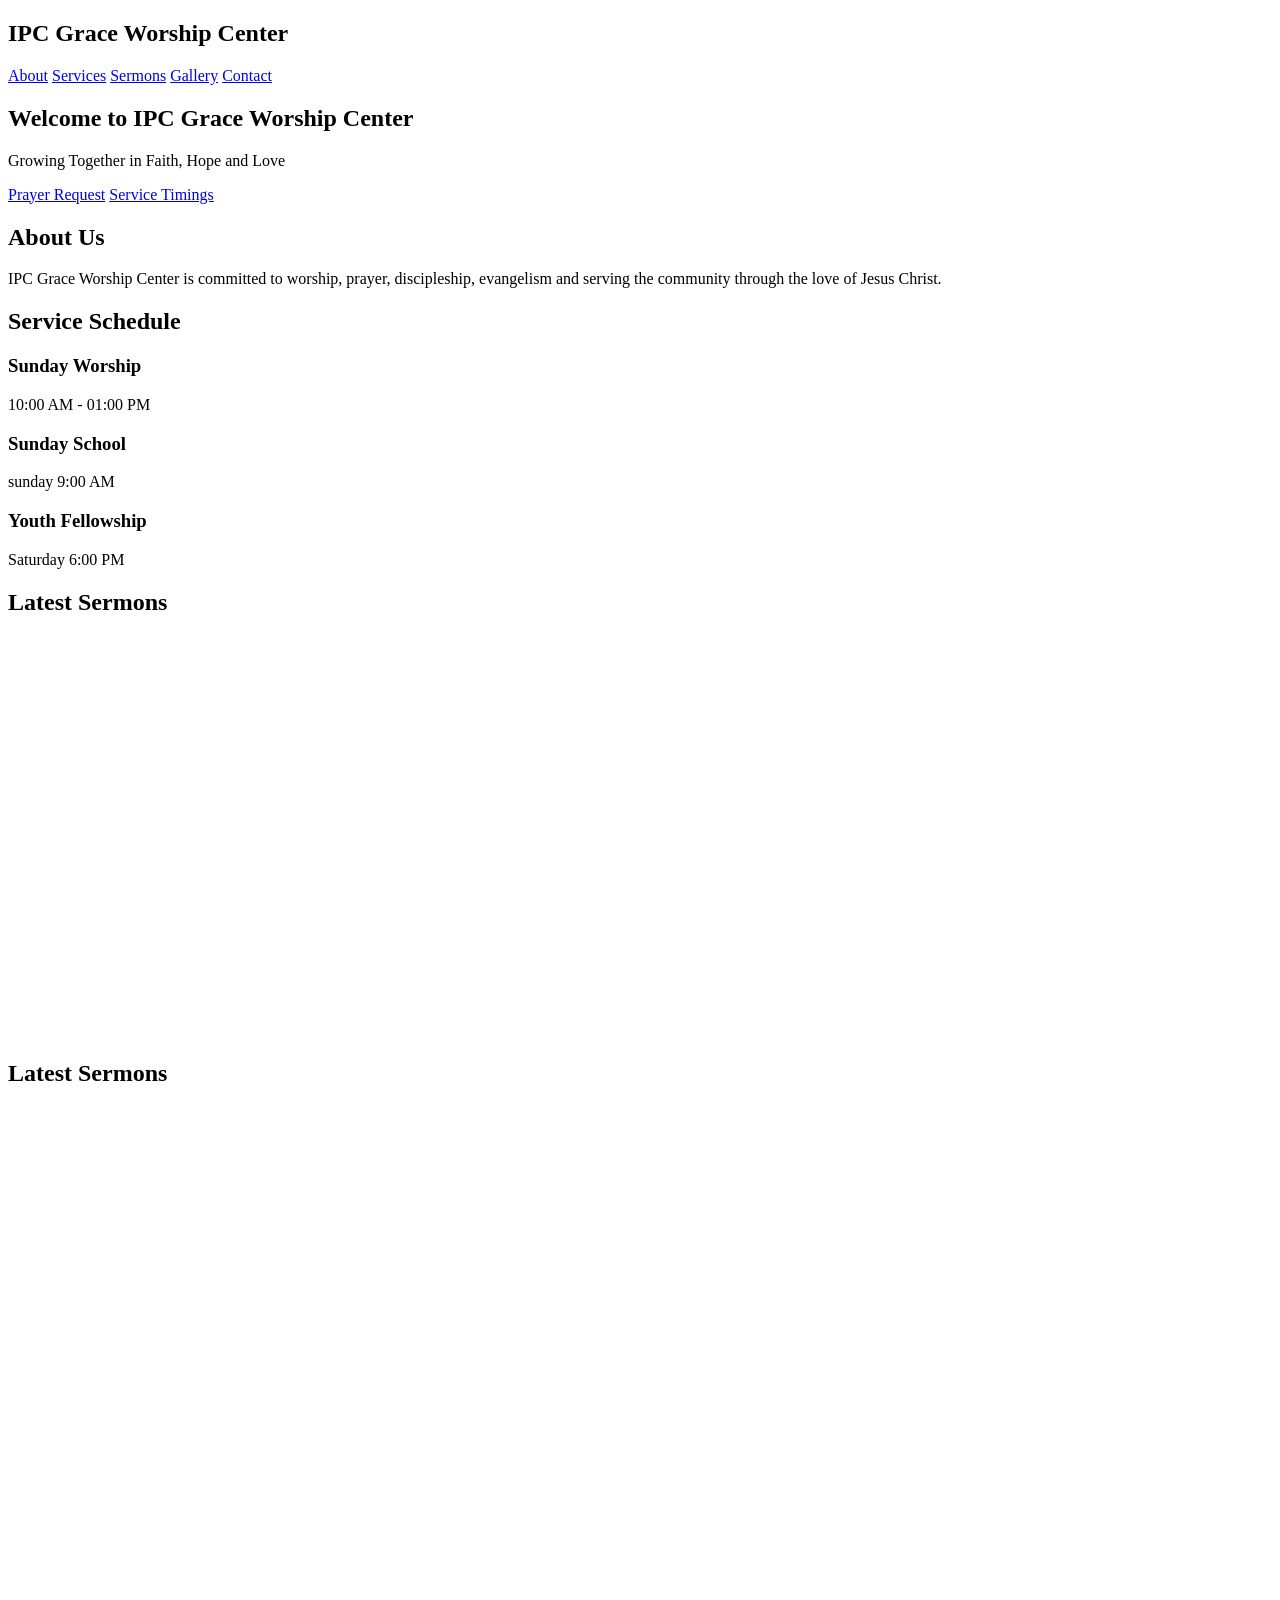
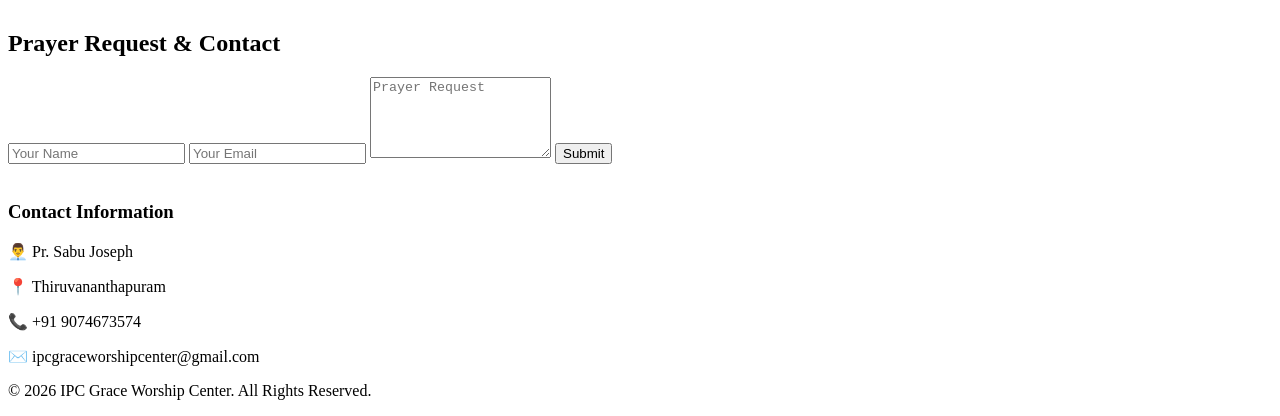
==== index.html @ 72433bd9 "Update index.html" ====
<!DOCTYPE html>
<html lang="en">
<head>
<meta charset="UTF-8">
<meta name="viewport" content="width=device-width, initial-scale=1.0">
<title>IPC Grace Worship Center</title>

    <!-- External CSS -->
    <link rel="stylesheet" href="css/style.css">
</head>

</style>
</head>
<body>

<header>
    <h2>IPC Grace Worship Center</h2>
    <nav>
        <a href="#about">About</a>
        <a href="#services">Services</a>
        <a href="#sermons">Sermons</a>
        <a href="#gallery">Gallery</a>
        <a href="#contact">Contact</a>
    </nav>
</header>

<section class="hero">
    <div class="hero-content">
        <h1>Welcome to IPC Grace Worship Center</h1>
        <p>Growing Together in Faith, Hope and Love</p>
        <a href="#contact" class="btn">Prayer Request</a>
        <a href="#services" class="btn">Service Timings</a>
    </div>
</section>

<section id="about">
    <h2 class="section-title">About Us</h2>
    <p>
        IPC Grace Worship Center is committed to worship, prayer,
        discipleship, evangelism and serving the community through
        the love of Jesus Christ.
    </p>
</section>

<section id="services">
    <h2 class="section-title">Service Schedule</h2>
    <div class="cards">
        <div class="card">
            <h3>Sunday Worship</h3>
            <p>10:00 AM - 01:00 PM</p>
        </div>

        <div class="card">
            <h3>Sunday School</h3>
            <p>sunday 9:00 AM</p>
        </div>

        <div class="card">
            <h3>Youth Fellowship</h3>
            <p>Saturday 6:00 PM</p>
        </div>
    </div>
</section>

<section id="sermons">
    <h2 class="section-title">Latest Sermons</h2>

    <iframe width="100%" height="400"
    src="https://https://www.youtube.com/embed/jVn1BEAWqcc?list=RDjVn1BEAWqcc"
    title="Sermon"
    frameborder="0"
    allowfullscreen></iframe>

</section>

<section id="sermons">
    <h2 class="section-title">Latest Sermons</h2>

    <iframe
    width="100%"
    height="500"
    src="https://www.youtube.com/embed/iJCV_2H9xD0"
    title="Leeland - Way Maker (Official Live Video)"
    frameborder="0"
    allow="accelerometer; autoplay; clipboard-write; encrypted-media; gyroscope; picture-in-picture; web-share"
    allowfullscreen>
</iframe>
</section>

<section id="contact">
    <h2 class="section-title">Prayer Request & Contact</h2>

    <form class="contact-form">
        <input type="text" placeholder="Your Name">
        <input type="email" placeholder="Your Email">
        <textarea rows="5" placeholder="Prayer Request"></textarea>
        <button type="submit">Submit</button>
    </form>

    <br>

    <h3>Contact Information</h3>
    <p>👨‍💼 Pr. Sabu Joseph</p>
    <p>📍 Thiruvananthapuram</p>
    <p>📞 +91 9074673574</p>
    <p>✉️ ipcgraceworshipcenter@gmail.com</p>
</section>

<footer>
    <p>© 2026 IPC Grace Worship Center. All Rights Reserved.</p>
</footer>
<!-- JavaScript File -->
  <script src="script/script.js"></script>
</body>
</html>
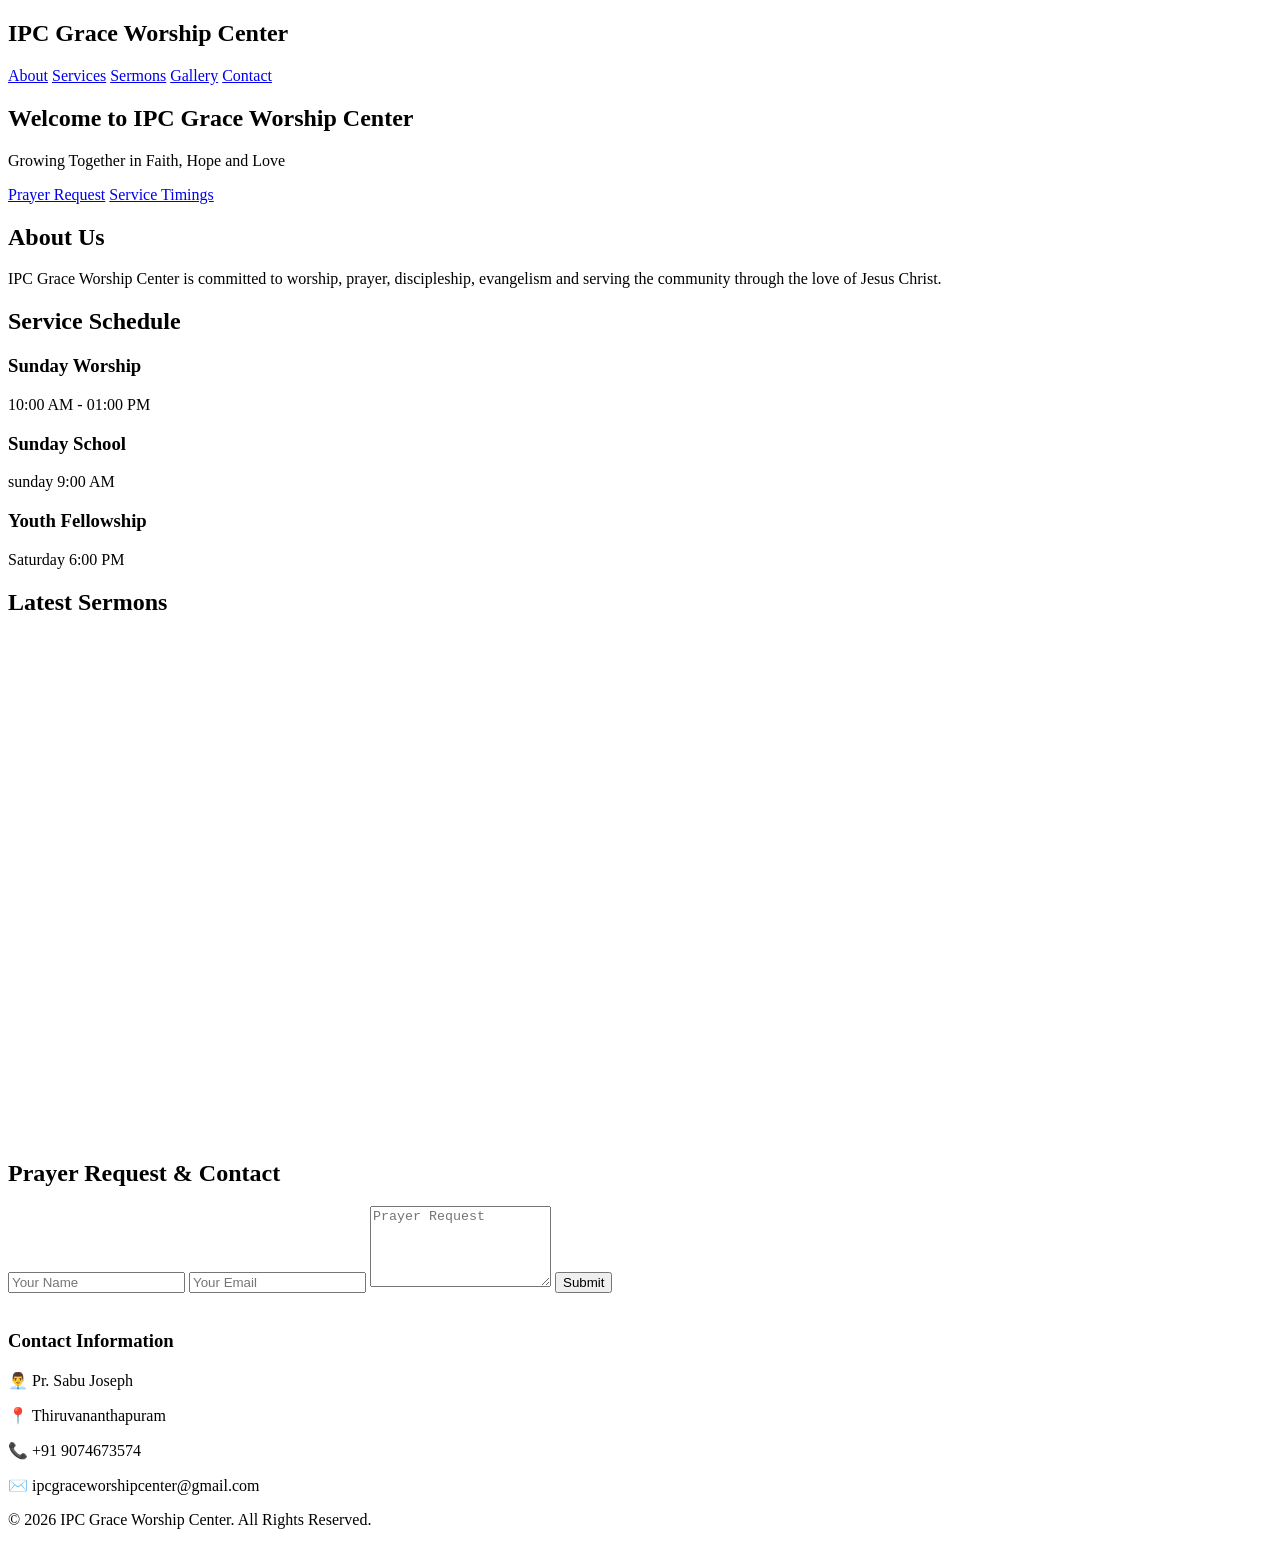
==== commit a93d1259: "Update index.html" ====
--- a/index.html
+++ b/index.html
@@ -65,17 +65,6 @@
 <section id="sermons">
     <h2 class="section-title">Latest Sermons</h2>
 
-    <iframe width="100%" height="400"
-    src="https://https://www.youtube.com/embed/jVn1BEAWqcc?list=RDjVn1BEAWqcc"
-    title="Sermon"
-    frameborder="0"
-    allowfullscreen></iframe>
-
-</section>
-
-<section id="sermons">
-    <h2 class="section-title">Latest Sermons</h2>
-
     <iframe
     width="100%"
     height="500"
@@ -84,6 +73,7 @@
     frameborder="0"
     allow="accelerometer; autoplay; clipboard-write; encrypted-media; gyroscope; picture-in-picture; web-share"
     allowfullscreen>
+        
 </iframe>
 </section>
 
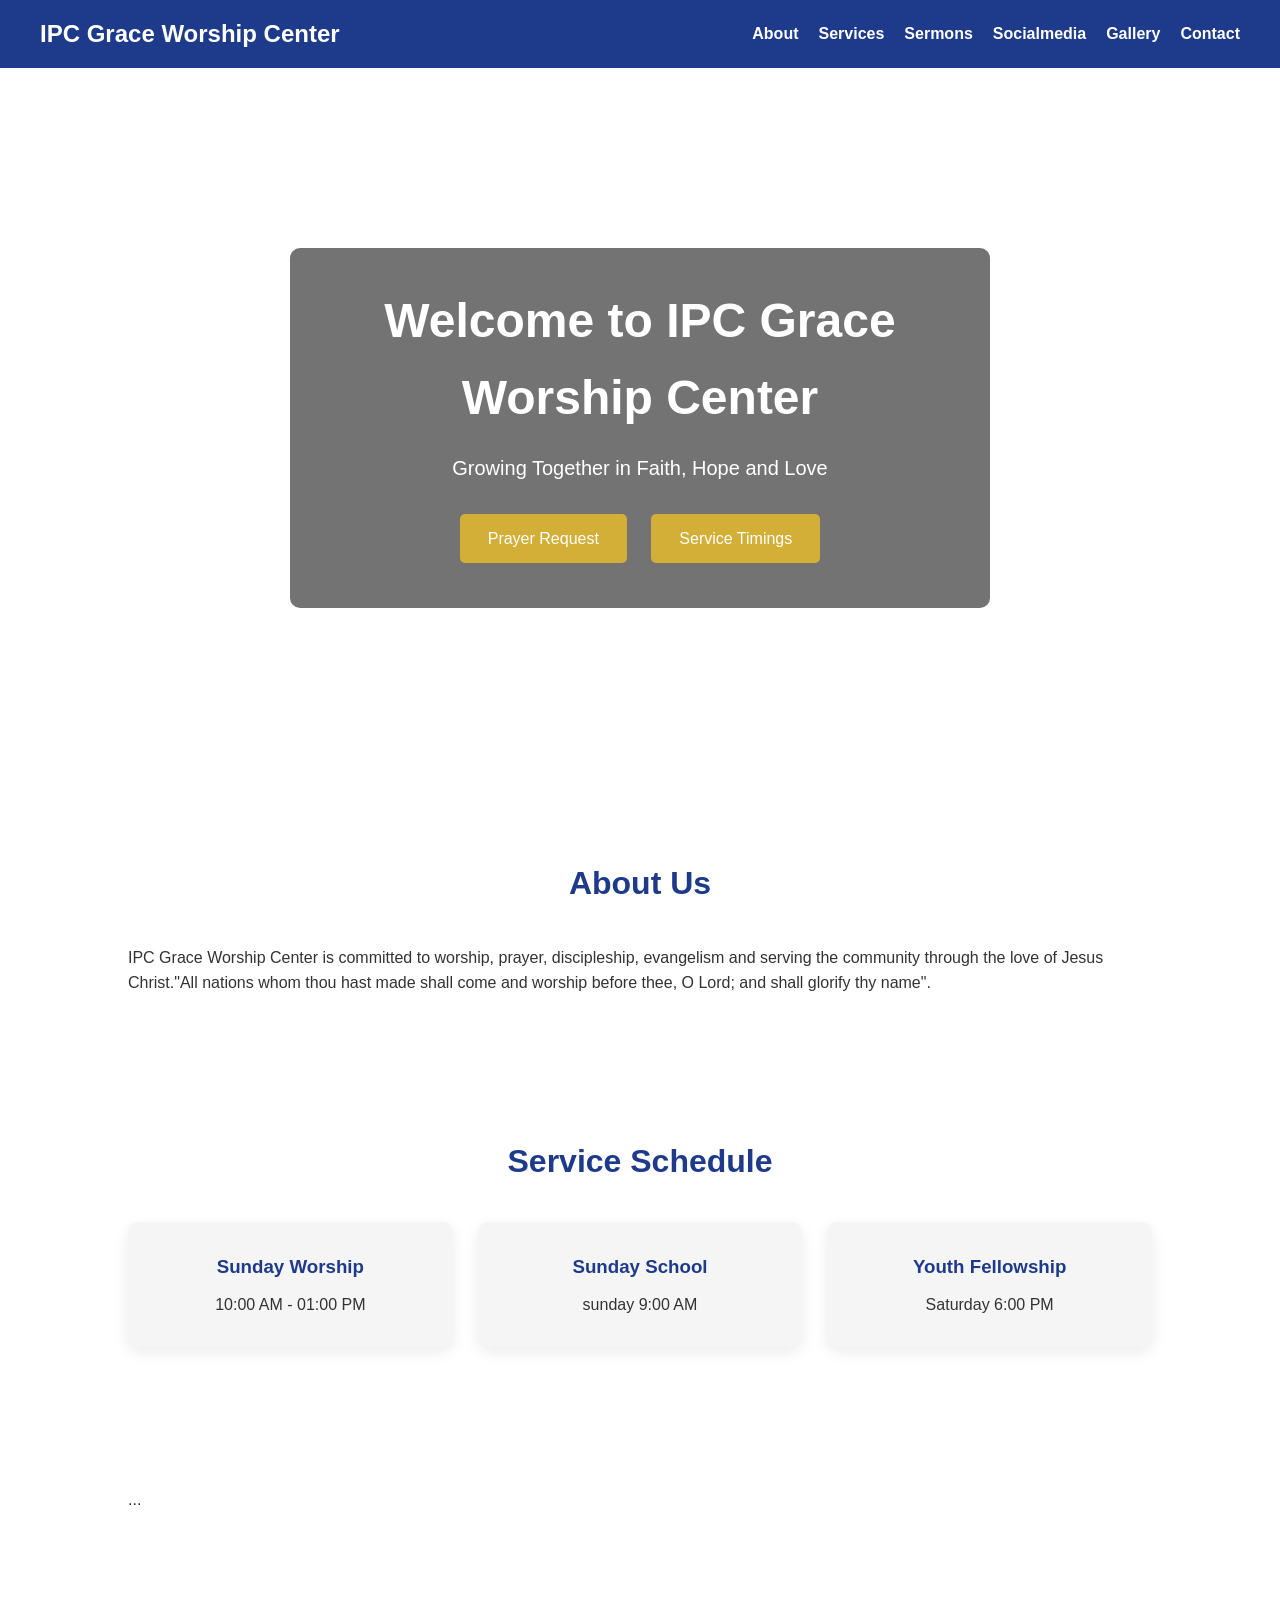
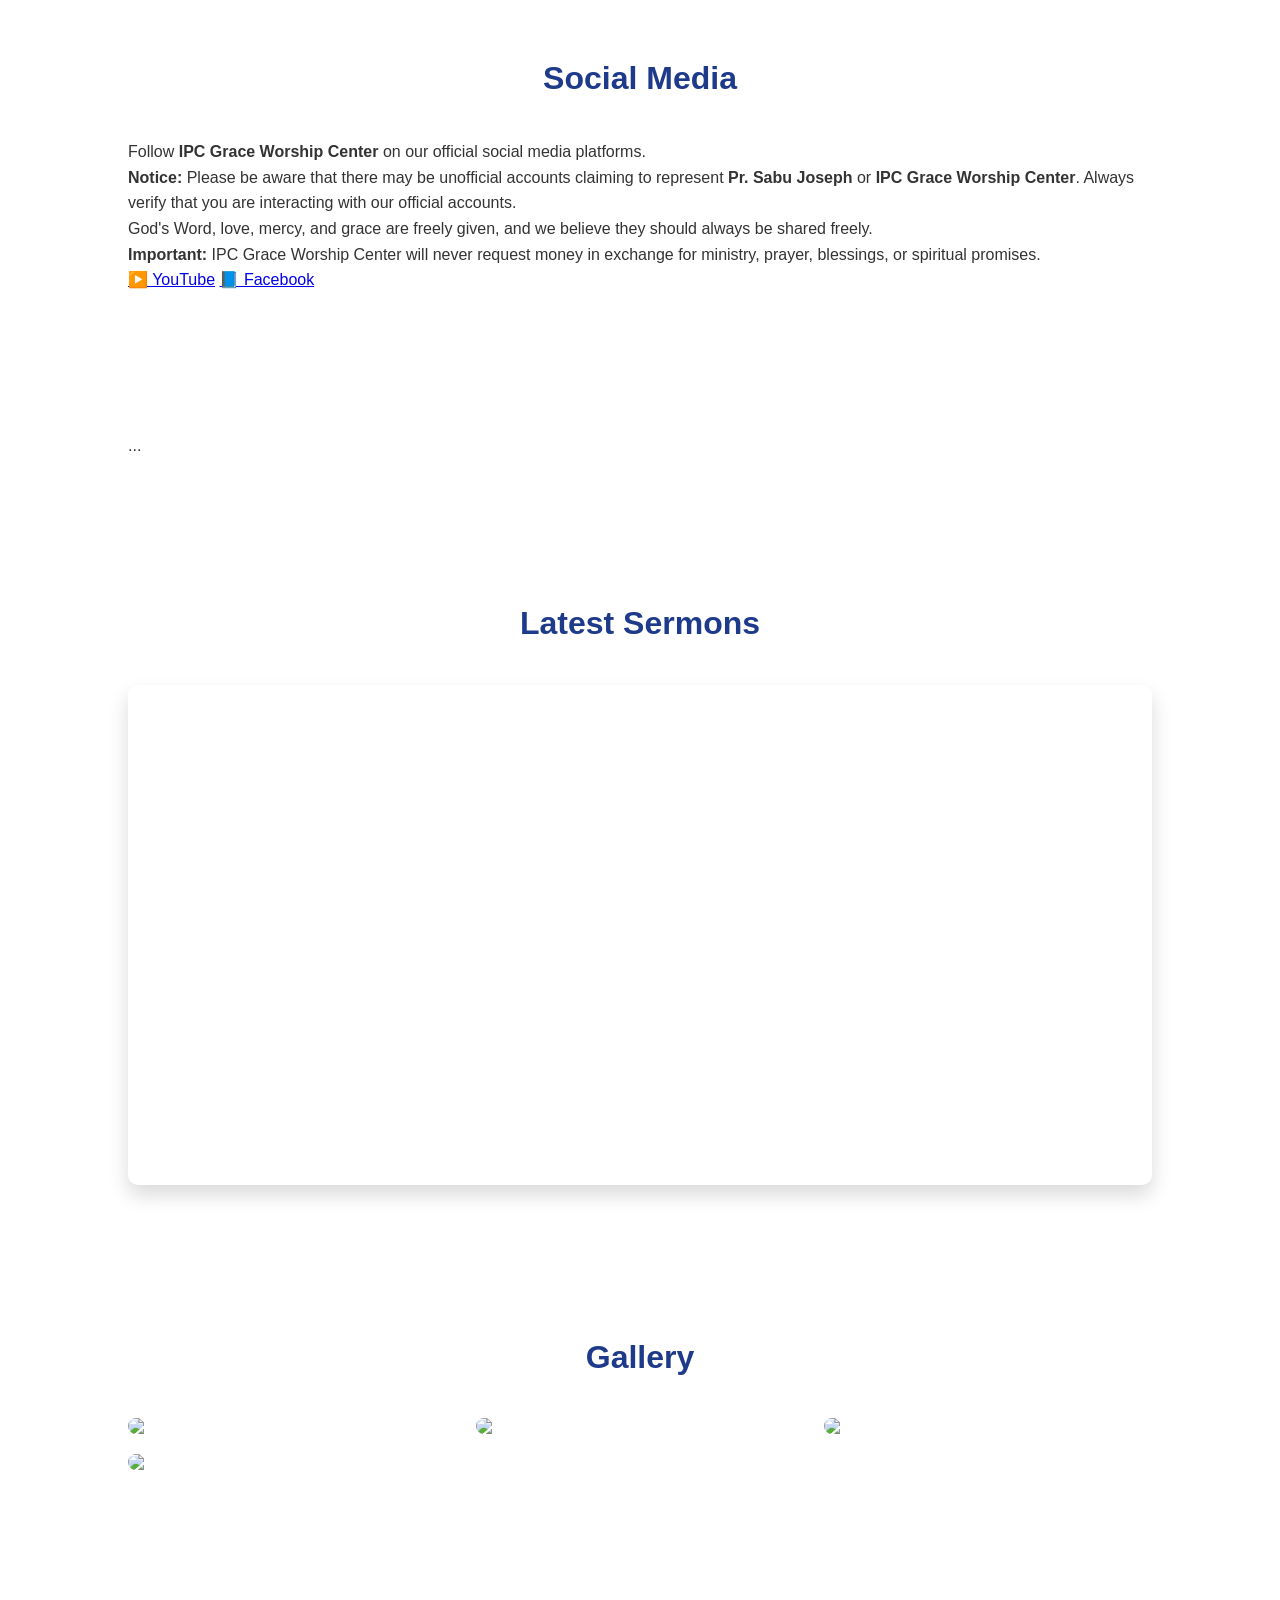
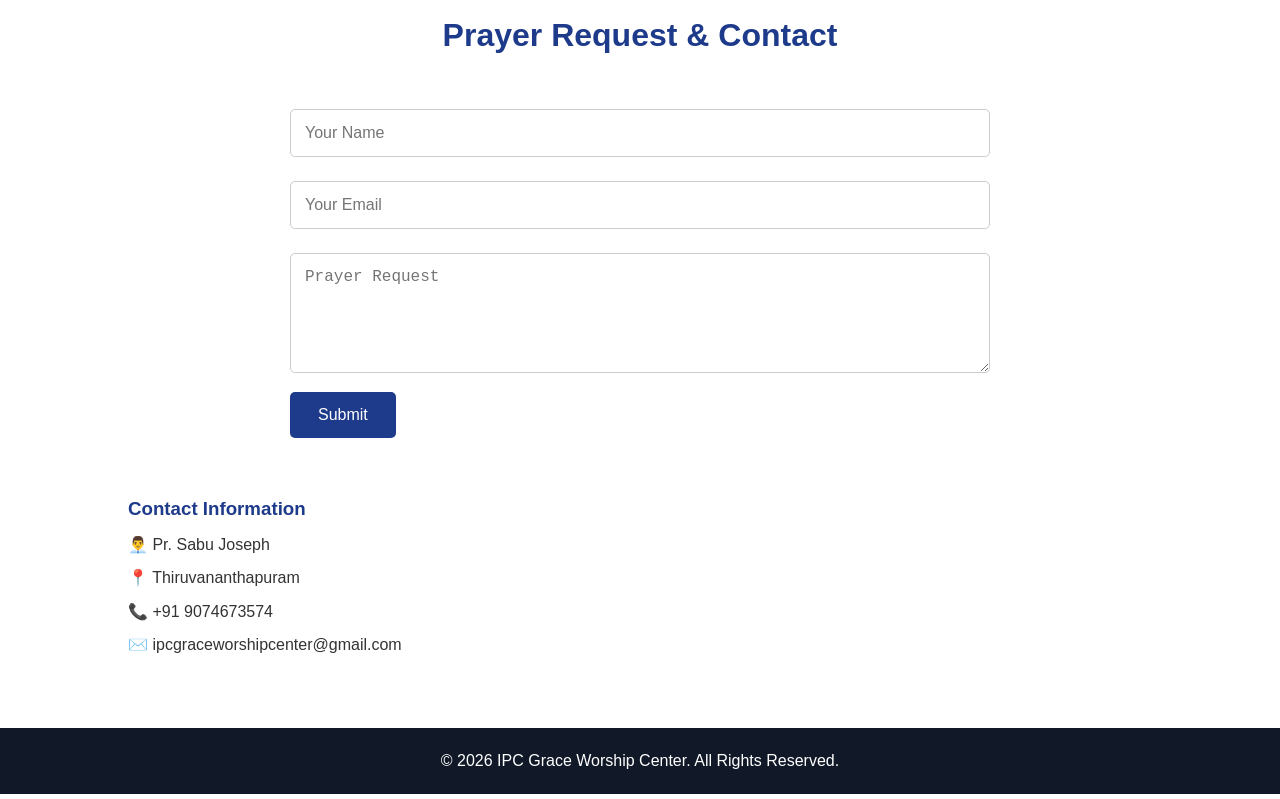
==== commit 86120420: "Update index.html" ====
--- a/index.html
+++ b/index.html
@@ -19,6 +19,7 @@
         <a href="#about">About</a>
         <a href="#services">Services</a>
         <a href="#sermons">Sermons</a>
+        <a href="#social-media">Socialmedia</a>
         <a href="#gallery">Gallery</a>
         <a href="#contact">Contact</a>
     </nav>
@@ -38,7 +39,8 @@
     <p>
         IPC Grace Worship Center is committed to worship, prayer,
         discipleship, evangelism and serving the community through
-        the love of Jesus Christ.
+        the love of Jesus Christ."All nations whom thou hast made 
+        shall come and worship before thee, O Lord; and shall glorify thy name".
     </p>
 </section>
 
@@ -62,6 +64,45 @@
     </div>
 </section>
 
+    <!-- Sermons -->
+<section id="sermons">
+    ...
+</section>
+
+<!-- Social Media -->
+<section id="social-media">
+    <h2 class="section-title">Social Media</h2>
+
+    <p>
+        Follow <strong>IPC Grace Worship Center</strong> on our official social media platforms.
+    </p>
+
+    <p>
+        <strong>Notice:</strong> Please be aware that there may be unofficial accounts claiming to represent
+        <strong>Pr. Sabu Joseph</strong> or <strong>IPC Grace Worship Center</strong>.
+        Always verify that you are interacting with our official accounts.
+    </p>
+
+    <p>
+        God's Word, love, mercy, and grace are freely given, and we believe they should always be shared freely.
+    </p>
+
+    <p>
+        <strong>Important:</strong> IPC Grace Worship Center will never request money in exchange for ministry,
+        prayer, blessings, or spiritual promises.
+    </p>
+
+    <div class="social-links">
+        <a href="https://www.youtube.com/" target="_blank">▶️ YouTube</a>
+        <a href="https://www.facebook.com/" target="_blank">📘 Facebook</a>
+    </div>
+</section>
+
+<!-- Contact -->
+<section id="contact">
+    ...
+</section>
+
 <section id="sermons">
     <h2 class="section-title">Latest Sermons</h2>
 
@@ -75,6 +116,16 @@
     allowfullscreen>
         
 </iframe>
+</section>
+    <section id="gallery">
+    <h2 class="section-title">Gallery</h2>
+
+    <div class="gallery">
+        <img src="https://picsum.photos/500/300?1">
+        <img src="https://picsum.photos/500/300?2">
+        <img src="https://picsum.photos/500/300?3">
+        <img src="https://picsum.photos/500/300?4">
+    </div>
 </section>
 
 <section id="contact">
--- a/css/style.css
+++ b/css/style.css
@@ -0,0 +1,297 @@
+/* ============================
+   IPC Grace Worship Center
+   style.css
+============================ */
+
+/* Reset */
+* {
+    margin: 0;
+    padding: 0;
+    box-sizing: border-box;
+}
+
+html {
+    scroll-behavior: smooth;
+}
+
+body {
+    font-family: Arial, Helvetica, sans-serif;
+    line-height: 1.6;
+    color: #333;
+    background: #ffffff;
+}
+
+/* Header */
+header {
+    background: #1E3A8A;
+    color: #fff;
+    padding: 15px 40px;
+    display: flex;
+    justify-content: space-between;
+    align-items: center;
+    position: sticky;
+    top: 0;
+    z-index: 1000;
+}
+
+header h2 {
+    font-size: 24px;
+}
+
+nav {
+    display: flex;
+    gap: 20px;
+}
+
+nav a {
+    color: #fff;
+    text-decoration: none;
+    font-weight: bold;
+    transition: 0.3s;
+}
+
+nav a:hover {
+    color: #D4AF37;
+}
+
+/* Hero Section */
+.hero {
+    height: 80vh;
+    background: url("https://images.unsplash.com/photo-1438232992991-995b7058bbb3?w=1600") center center/cover no-repeat;
+    display: flex;
+    justify-content: center;
+    align-items: center;
+    text-align: center;
+    color: #fff;
+}
+
+.hero-content {
+    background: rgba(0, 0, 0, 0.55);
+    padding: 35px;
+    border-radius: 10px;
+    max-width: 700px;
+}
+
+.hero h1 {
+    font-size: 48px;
+    margin-bottom: 15px;
+}
+
+.hero p {
+    font-size: 20px;
+    margin-bottom: 20px;
+}
+
+/* Buttons */
+.btn {
+    display: inline-block;
+    margin: 10px;
+    padding: 12px 28px;
+    background: #D4AF37;
+    color: #fff;
+    text-decoration: none;
+    border-radius: 5px;
+    transition: 0.3s;
+}
+
+.btn:hover {
+    background: #b89222;
+}
+
+/* Sections */
+section {
+    padding: 70px 10%;
+}
+
+.section-title {
+    text-align: center;
+    color: #1E3A8A;
+    margin-bottom: 35px;
+    font-size: 32px;
+}
+
+/* Cards */
+.cards {
+    display: grid;
+    grid-template-columns: repeat(auto-fit, minmax(250px, 1fr));
+    gap: 25px;
+}
+
+.card {
+    background: #f5f5f5;
+    padding: 30px;
+    border-radius: 10px;
+    text-align: center;
+    transition: 0.3s;
+    box-shadow: 0 5px 15px rgba(0,0,0,0.08);
+}
+
+.card:hover {
+    transform: translateY(-8px);
+    box-shadow: 0 10px 20px rgba(0,0,0,0.15);
+}
+
+.card h3 {
+    color: #1E3A8A;
+    margin-bottom: 10px;
+}
+
+/* Sermons */
+iframe {
+    border-radius: 10px;
+    box-shadow: 0 10px 20px rgba(0,0,0,.15);
+}
+
+/* Gallery */
+.gallery {
+    display: grid;
+    grid-template-columns: repeat(auto-fit, minmax(250px,1fr));
+    gap: 20px;
+}
+
+.gallery img {
+    width: 100%;
+    border-radius: 10px;
+    transition: 0.4s;
+    cursor: pointer;
+}
+
+.gallery img:hover {
+    transform: scale(1.05);
+}
+
+/* Contact Form */
+.contact-form {
+    max-width: 700px;
+    margin: auto;
+}
+
+.contact-form input,
+.contact-form textarea {
+    width: 100%;
+    padding: 14px;
+    margin: 12px 0;
+    border: 1px solid #ccc;
+    border-radius: 5px;
+    font-size: 16px;
+}
+
+.contact-form textarea {
+    resize: vertical;
+}
+
+.contact-form button {
+    background: #1E3A8A;
+    color: white;
+    border: none;
+    padding: 14px 28px;
+    border-radius: 5px;
+    cursor: pointer;
+    font-size: 16px;
+    transition: 0.3s;
+}
+
+.contact-form button:hover {
+    background: #152d6b;
+}
+
+#contact h3 {
+    margin-top: 30px;
+    color: #1E3A8A;
+}
+
+#contact p {
+    margin-top: 8px;
+}
+
+/* Footer */
+footer {
+    background: #111827;
+    color: white;
+    text-align: center;
+    padding: 20px;
+}
+
+/* Responsive */
+@media (max-width: 768px) {
+
+    header {
+        flex-direction: column;
+        text-align: center;
+    }
+
+    nav {
+        margin-top: 15px;
+        flex-wrap: wrap;
+        justify-content: center;
+    }
+
+    .hero {
+        height: 70vh;
+    }
+
+    .hero h1 {
+        font-size: 34px;
+    }
+
+    .hero p {
+        font-size: 18px;
+    }
+
+    section {
+        padding: 60px 7%;
+    }
+}
+
+@media (max-width: 480px) {
+
+    .hero h1 {
+        font-size: 28px;
+    }
+
+    .hero p {
+        font-size: 16px;
+    }
+
+    .btn {
+        display: block;
+        margin: 12px auto;
+        width: 220px;
+    }
+
+   #social-media {
+    padding: 60px 20px;
+    background: #f8f9fa;
+    text-align: center;
+}
+
+#social-media p {
+    max-width: 900px;
+    margin: 15px auto;
+    line-height: 1.8;
+    color: #444;
+}
+
+.social-links {
+    margin-top: 30px;
+}
+
+.social-links a {
+    display: inline-block;
+    margin: 10px;
+    padding: 12px 20px;
+    background: #1E3A8A;
+    color: #fff;
+    text-decoration: none;
+    border-radius: 6px;
+    transition: 0.3s;
+}
+
+.social-links a:hover {
+    background: #0f2557;
+}
+
+    .section-title {
+        font-size: 28px;
+    }
+}
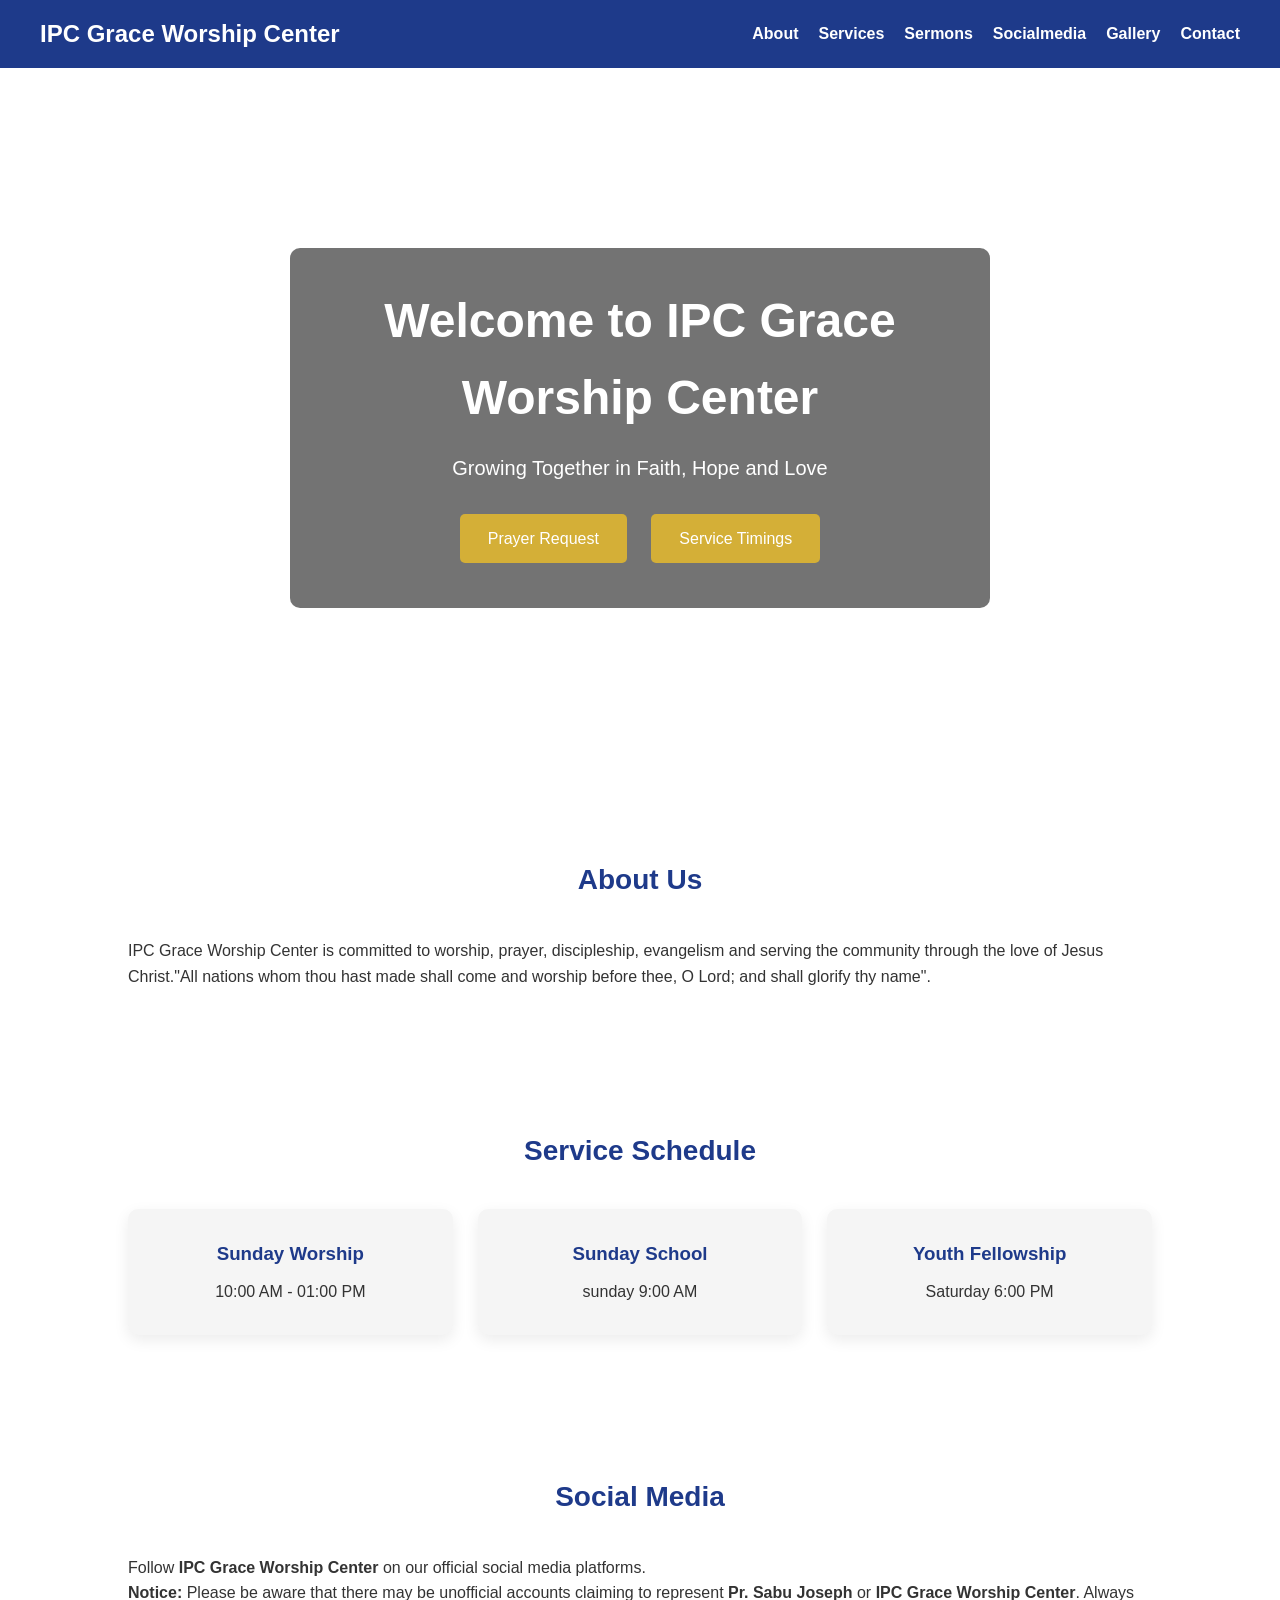
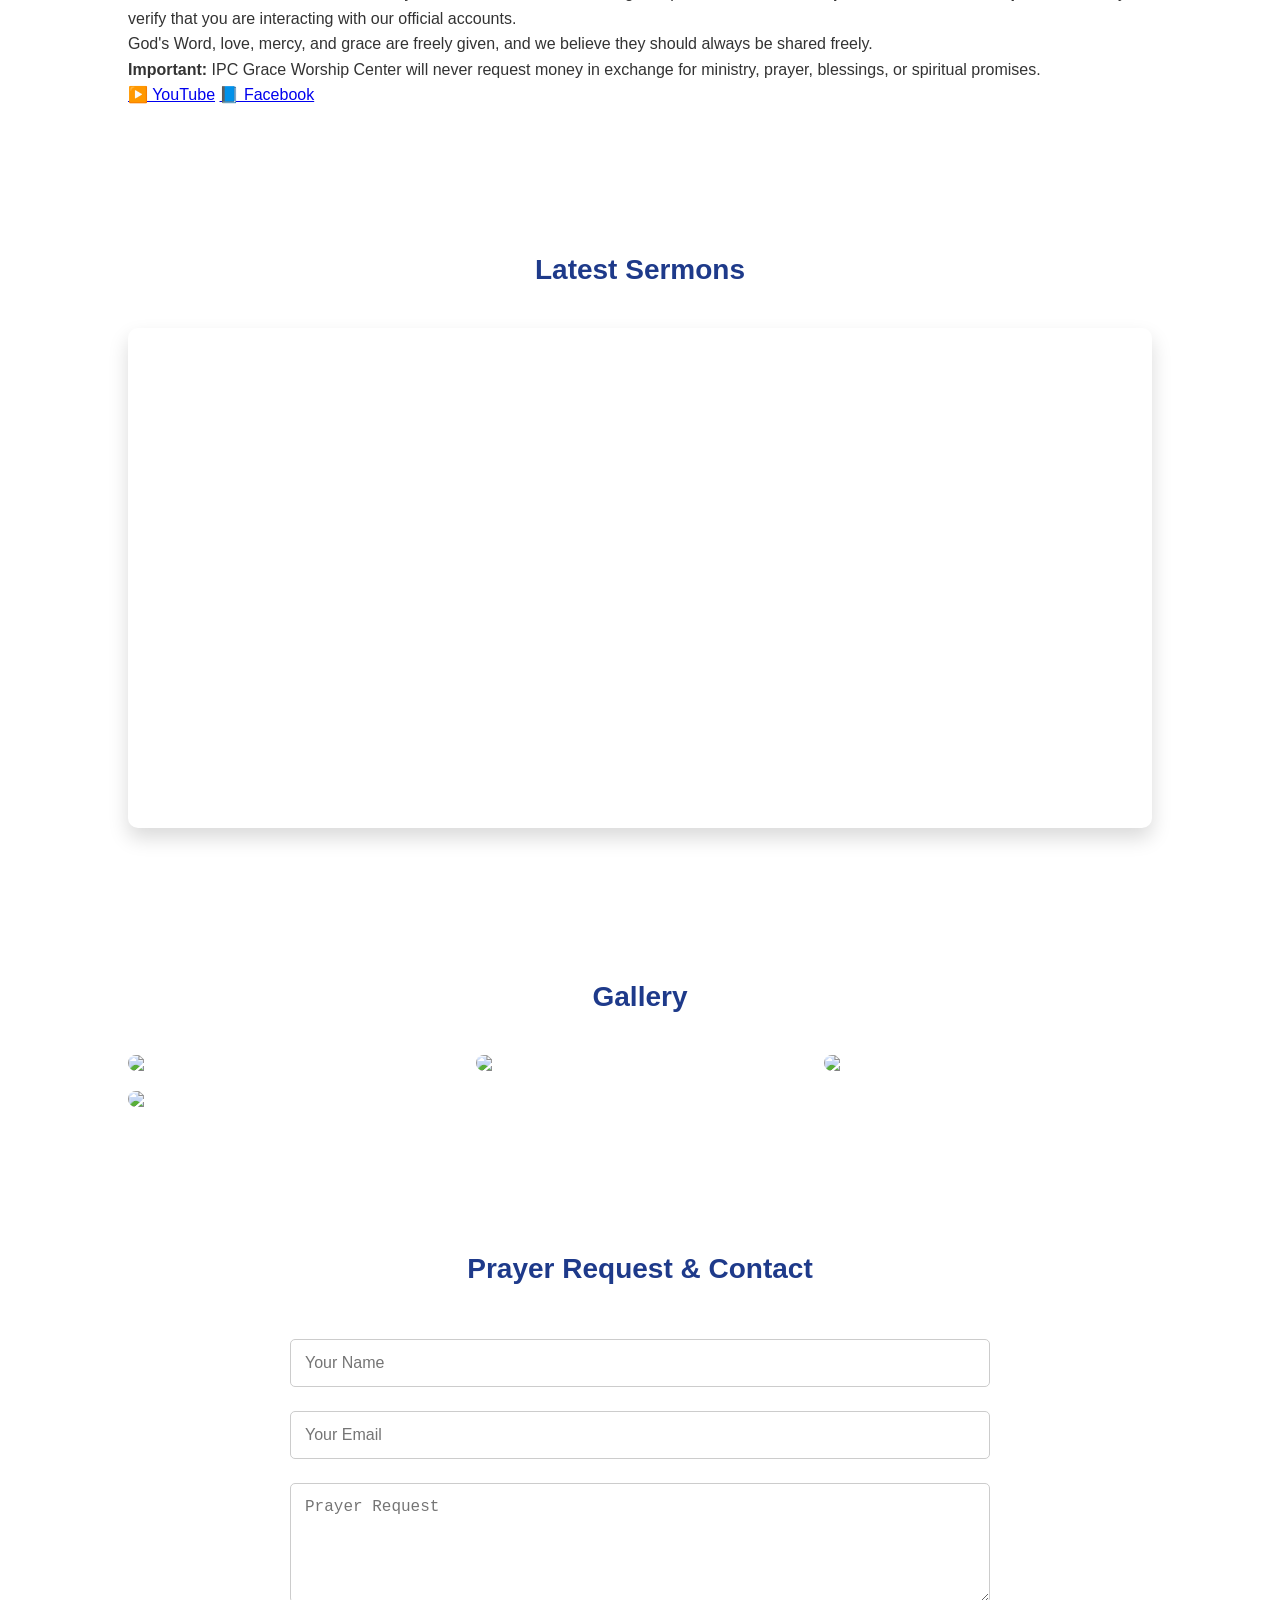
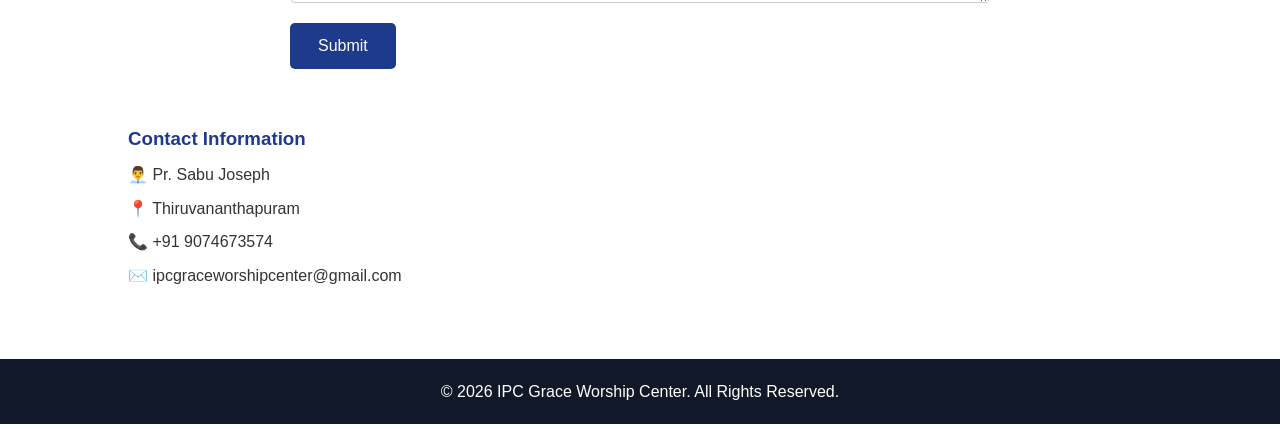
==== commit 7aec7e6d: "Update index.html" ====
--- a/index.html
+++ b/index.html
@@ -1,11 +1,25 @@
 <!DOCTYPE html>
 <html lang="en">
-<head>
-<meta charset="UTF-8">
-<meta name="viewport" content="width=device-width, initial-scale=1.0">
-<title>IPC Grace Worship Center</title>
+   <meta charset="UTF-8">
+    <meta name="viewport" content="width=device-width, initial-scale=1.0">
 
-    <!-- External CSS -->
+    <title>IPC Grace Worship Center</title>
+
+    <meta name="description" content="IPC Grace Worship Center - Worship, Prayer, Fellowship, and the Gospel of Jesus Christ.">
+
+    <!-- Open Graph -->
+    <meta property="og:title" content="IPC Grace Worship Center">
+    <meta property="og:description" content="Welcome to IPC Grace Worship Center. Worship, Prayer, Fellowship, and the Gospel of Jesus Christ.">
+    <meta property="og:image" content="https://ipcgraceworshipcenter.online/images/church.jpg">
+    <meta property="og:url" content="https://ipcgraceworshipcenter.online">
+    <meta property="og:type" content="website">
+
+    <!-- Twitter / X -->
+    <meta name="twitter:card" content="summary_large_image">
+    <meta name="twitter:title" content="IPC Grace Worship Center">
+    <meta name="twitter:description" content="Welcome to IPC Grace Worship Center. Worship, Prayer, Fellowship, and the Gospel of Jesus Christ.">
+    <meta name="twitter:image" content="https://ipcgraceworshipcenter.online/images/church.jpg">
+
     <link rel="stylesheet" href="css/style.css">
 </head>
 
@@ -64,11 +78,6 @@
     </div>
 </section>
 
-    <!-- Sermons -->
-<section id="sermons">
-    ...
-</section>
-
 <!-- Social Media -->
 <section id="social-media">
     <h2 class="section-title">Social Media</h2>
@@ -98,10 +107,7 @@
     </div>
 </section>
 
-<!-- Contact -->
-<section id="contact">
-    ...
-</section>
+
 
 <section id="sermons">
     <h2 class="section-title">Latest Sermons</h2>
@@ -127,7 +133,8 @@
         <img src="https://picsum.photos/500/300?4">
     </div>
 </section>
-
+    
+<!-- Contact -->
 <section id="contact">
     <h2 class="section-title">Prayer Request & Contact</h2>
 
--- a/css/style.css
+++ b/css/style.css
@@ -101,6 +101,7 @@
 /* Sections */
 section {
     padding: 70px 10%;
+  scroll-margin-top: 80px;
 }
 
 .section-title {
@@ -259,36 +260,7 @@
         width: 220px;
     }
 
-   #social-media {
-    padding: 60px 20px;
-    background: #f8f9fa;
-    text-align: center;
-}
-
-#social-media p {
-    max-width: 900px;
-    margin: 15px auto;
-    line-height: 1.8;
-    color: #444;
-}
-
-.social-links {
-    margin-top: 30px;
-}
-
-.social-links a {
-    display: inline-block;
-    margin: 10px;
-    padding: 12px 20px;
-    background: #1E3A8A;
-    color: #fff;
-    text-decoration: none;
-    border-radius: 6px;
-    transition: 0.3s;
-}
-
-.social-links a:hover {
-    background: #0f2557;
+   
 }
 
     .section-title {
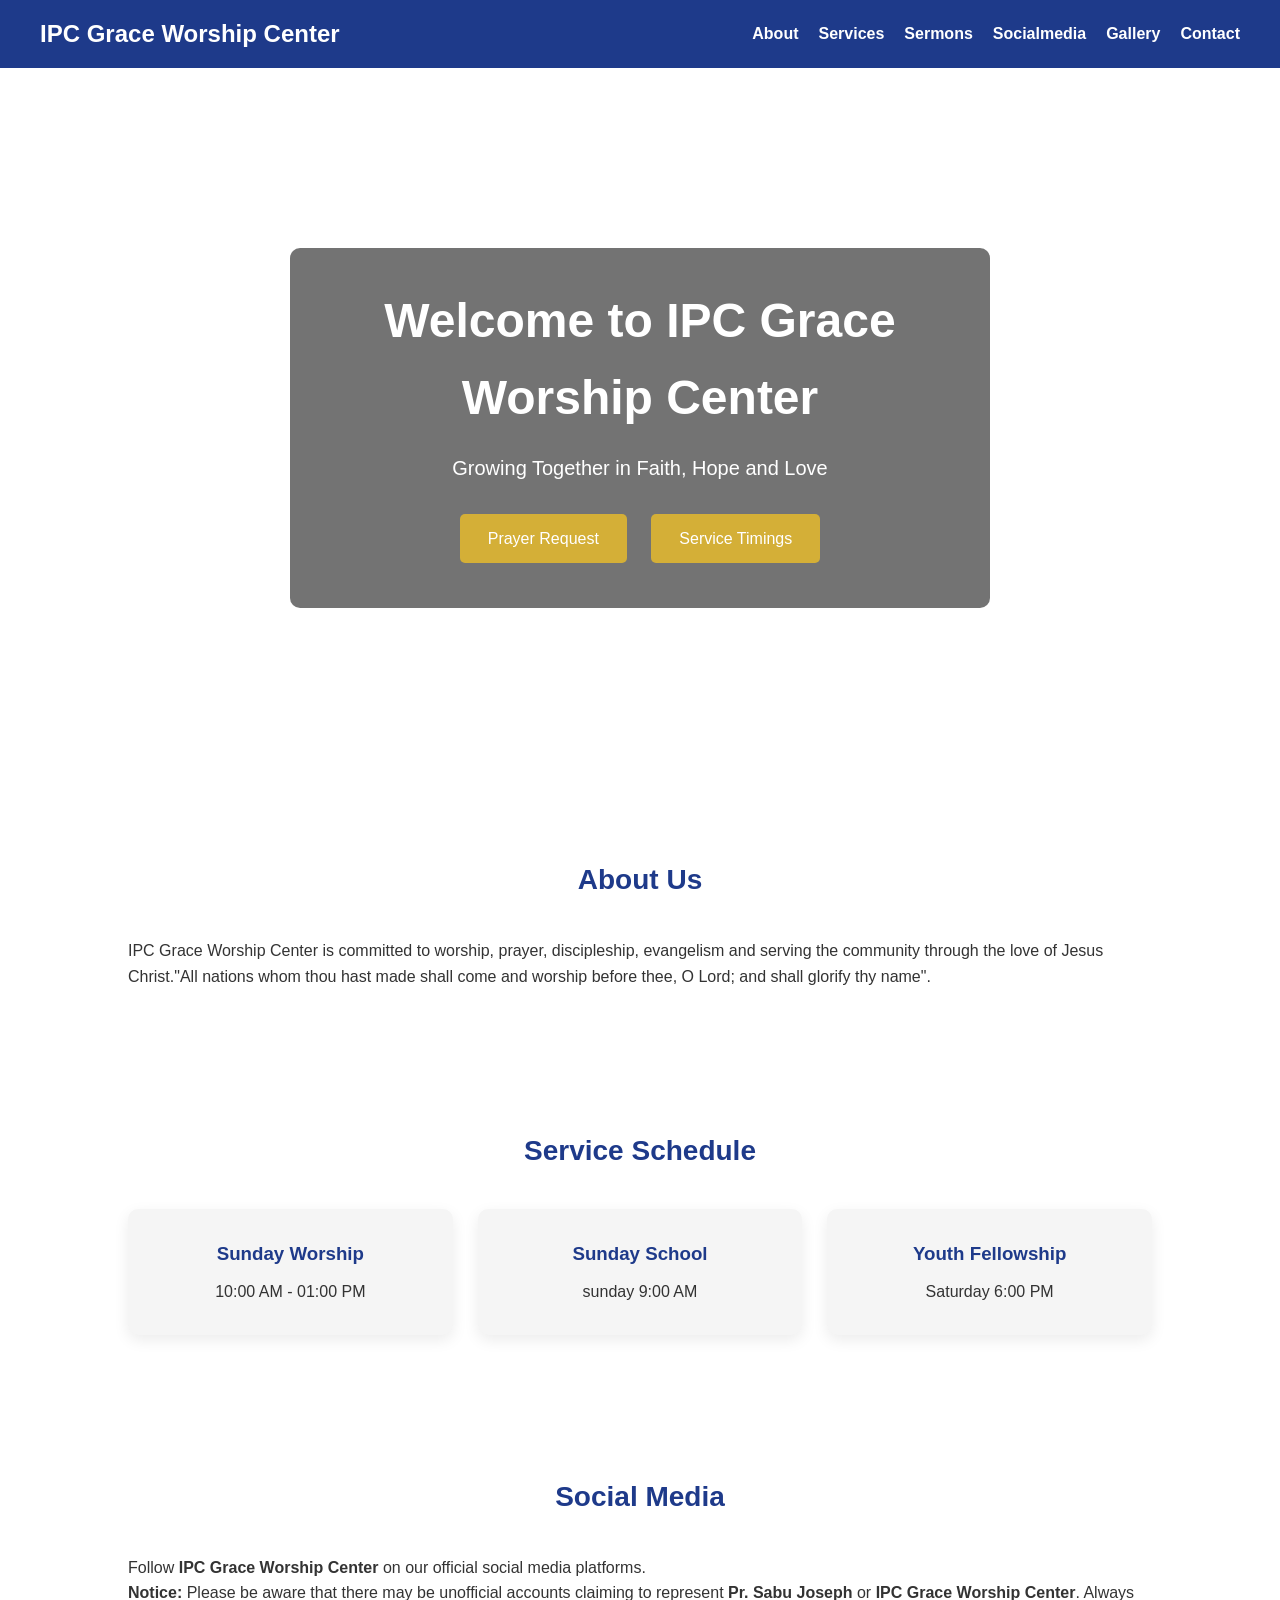
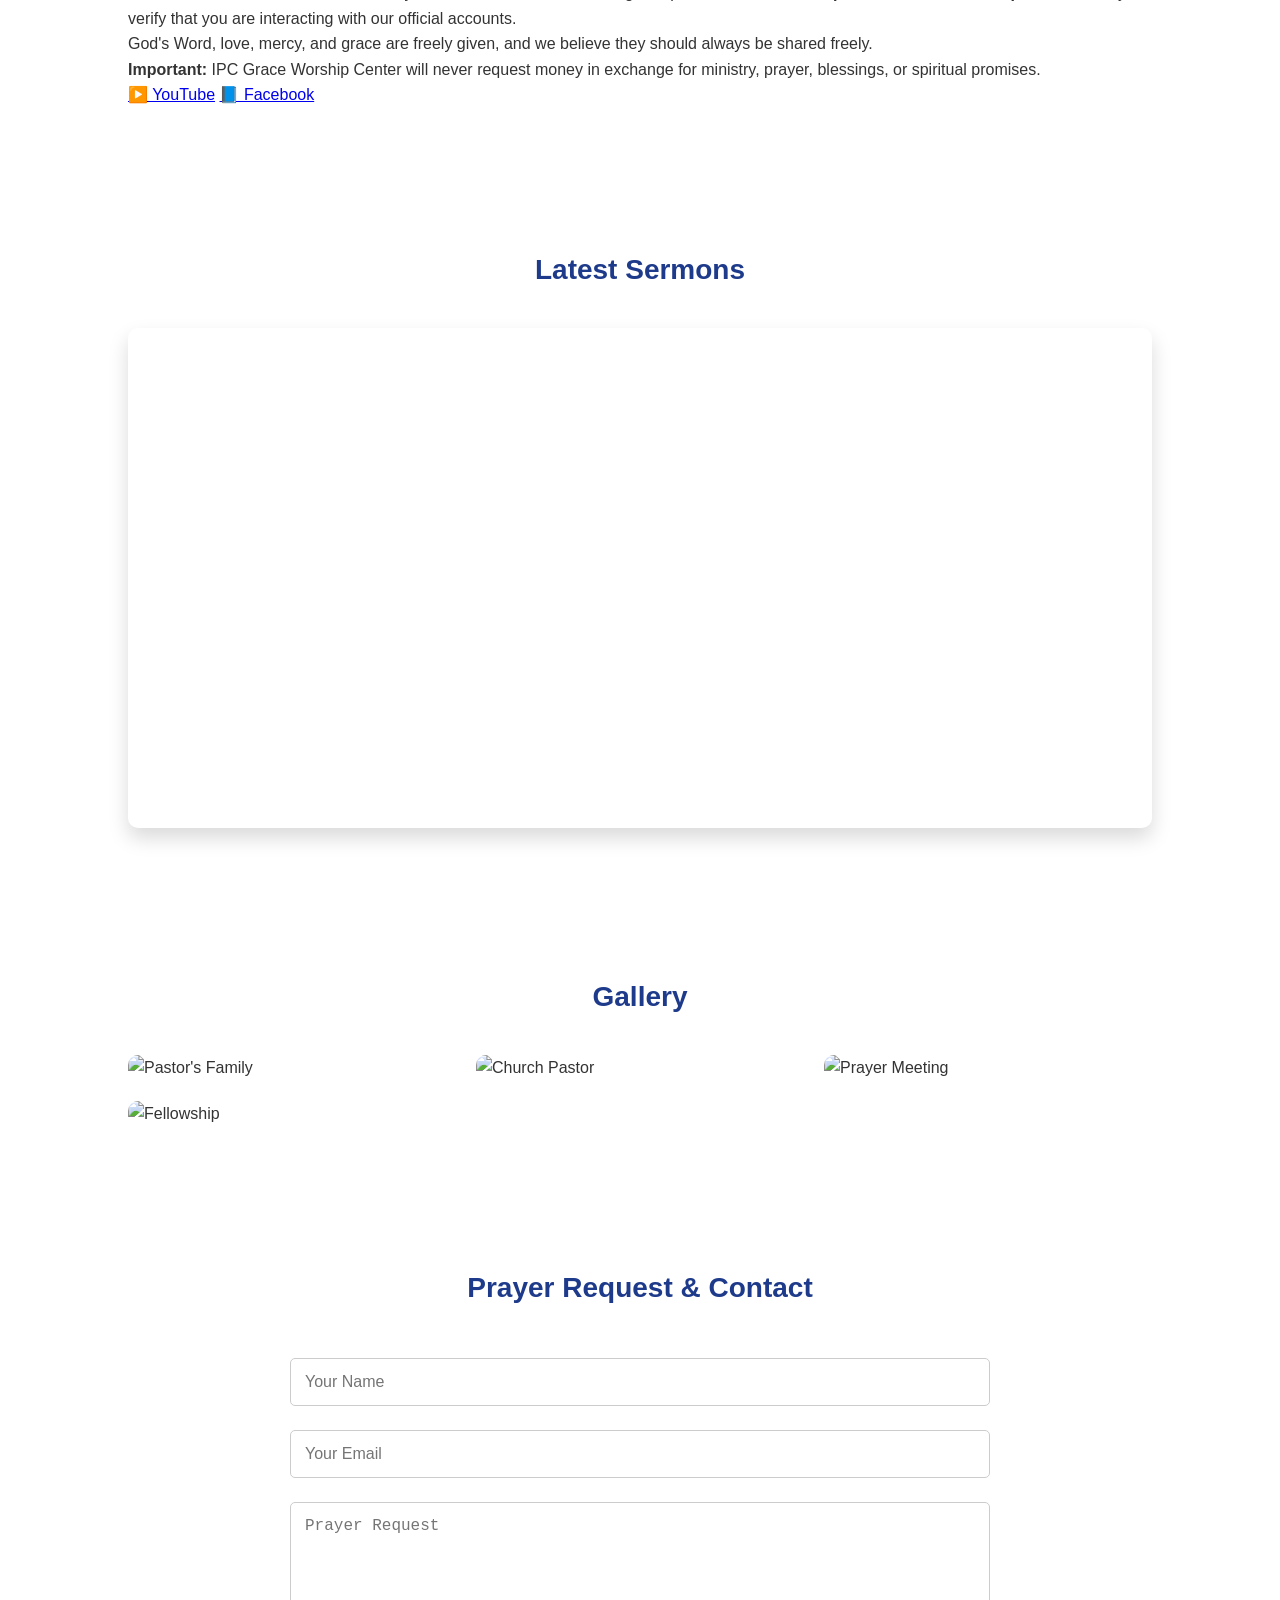
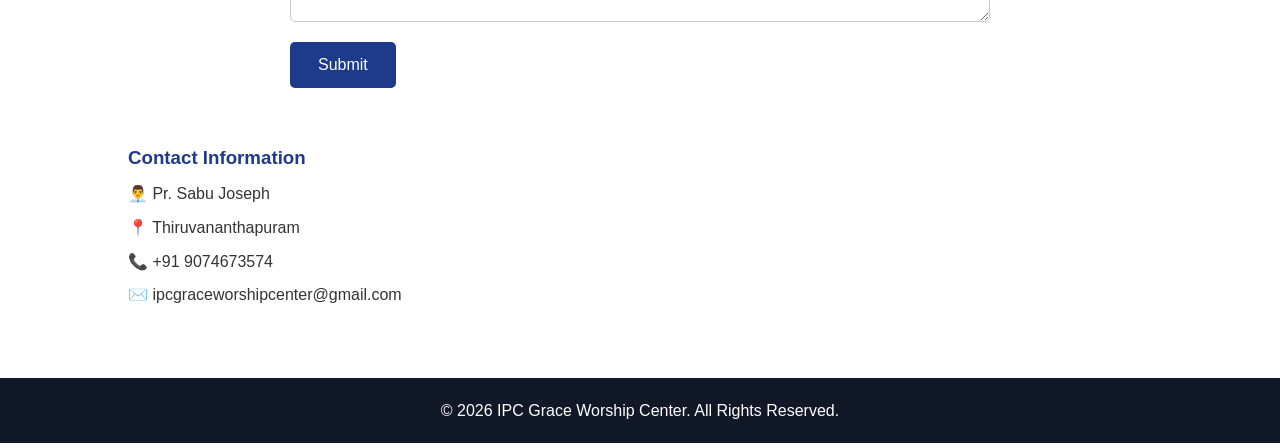
==== commit 067fe0b6: "Update Open Graph and Twitter image URLs" ====
--- a/index.html
+++ b/index.html
@@ -10,7 +10,7 @@
     <!-- Open Graph -->
     <meta property="og:title" content="IPC Grace Worship Center">
     <meta property="og:description" content="Welcome to IPC Grace Worship Center. Worship, Prayer, Fellowship, and the Gospel of Jesus Christ.">
-    <meta property="og:image" content="https://ipcgraceworshipcenter.online/images/church.jpg">
+    <meta property="og:image" content="ipcgraceworshipcenter.online/image/Church.jpg">
     <meta property="og:url" content="https://ipcgraceworshipcenter.online">
     <meta property="og:type" content="website">
 
@@ -18,7 +18,7 @@
     <meta name="twitter:card" content="summary_large_image">
     <meta name="twitter:title" content="IPC Grace Worship Center">
     <meta name="twitter:description" content="Welcome to IPC Grace Worship Center. Worship, Prayer, Fellowship, and the Gospel of Jesus Christ.">
-    <meta name="twitter:image" content="https://ipcgraceworshipcenter.online/images/church.jpg">
+    <meta name="twitter:image" content="ipcgraceworshipcenter.online/image/Church.jpg">
 
     <link rel="stylesheet" href="css/style.css">
 </head>
@@ -127,10 +127,10 @@
     <h2 class="section-title">Gallery</h2>
 
     <div class="gallery">
-        <img src="https://picsum.photos/500/300?1">
-        <img src="https://picsum.photos/500/300?2">
-        <img src="https://picsum.photos/500/300?3">
-        <img src="https://picsum.photos/500/300?4">
+        <img src="https://ipcgraceworshipcenter.online/image/Gallery1.jpg" alt="Pastor's Family">
+        <img src="https://ipcgraceworshipcenter.online/image/Gallery2.jpg" alt="Church Pastor">
+        <img src="https://ipcgraceworshipcenter.online/image/Gallery3.jpg" alt="Prayer Meeting">
+        <img src="https://ipcgraceworshipcenter.online/image/Gallery4.jpg" alt="Fellowship">
     </div>
 </section>
     
